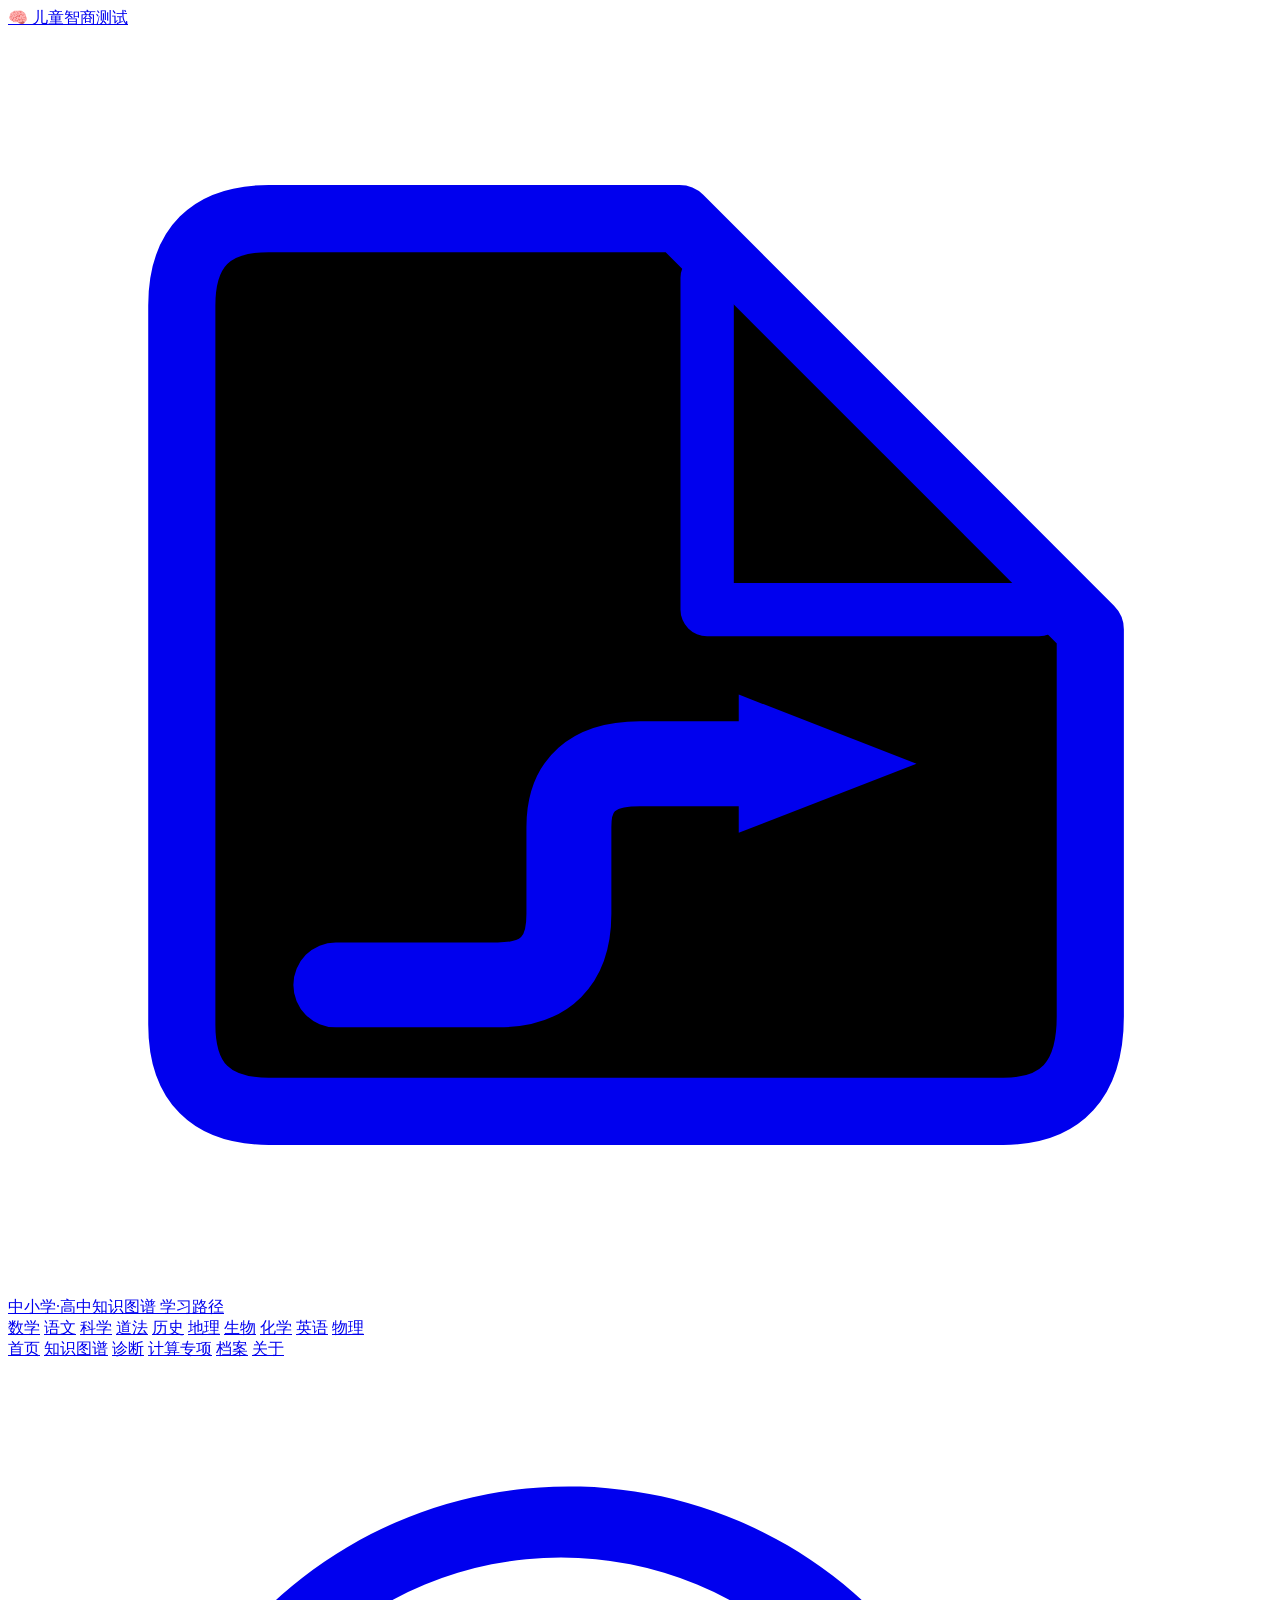
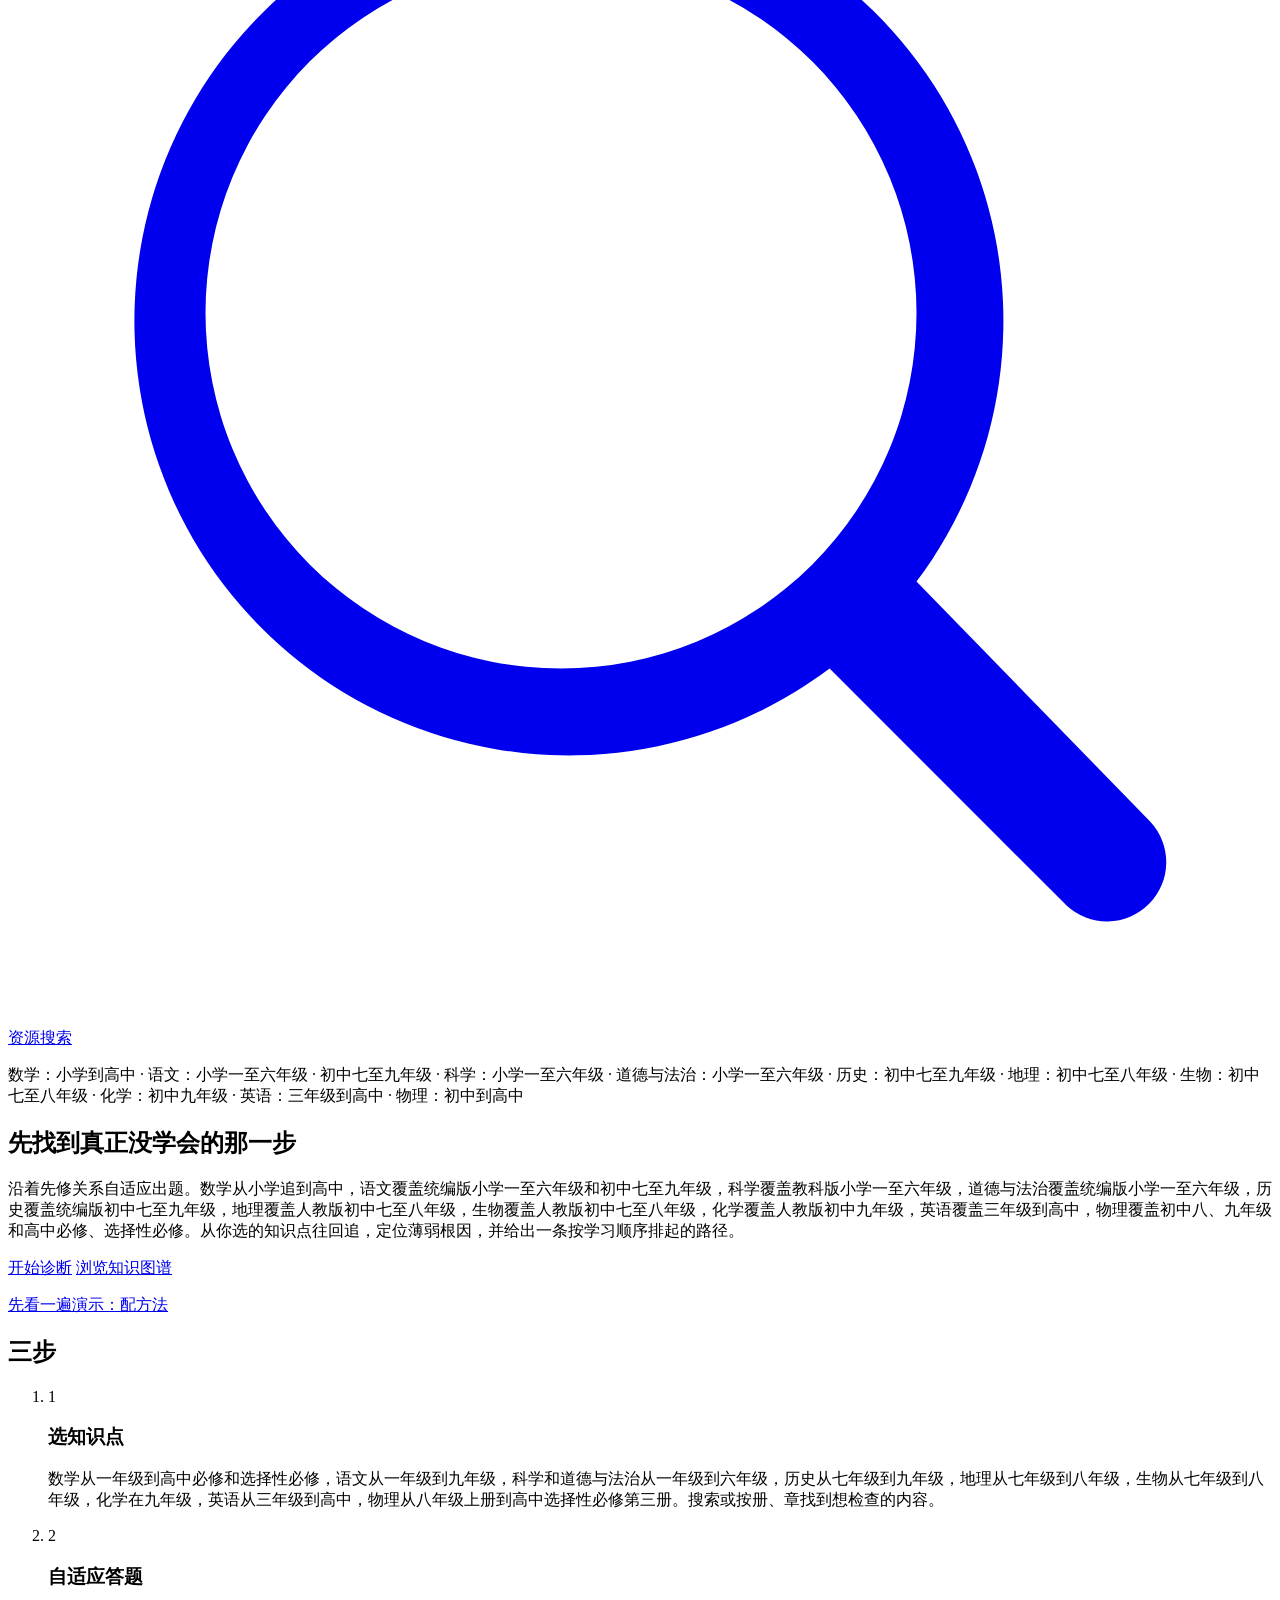
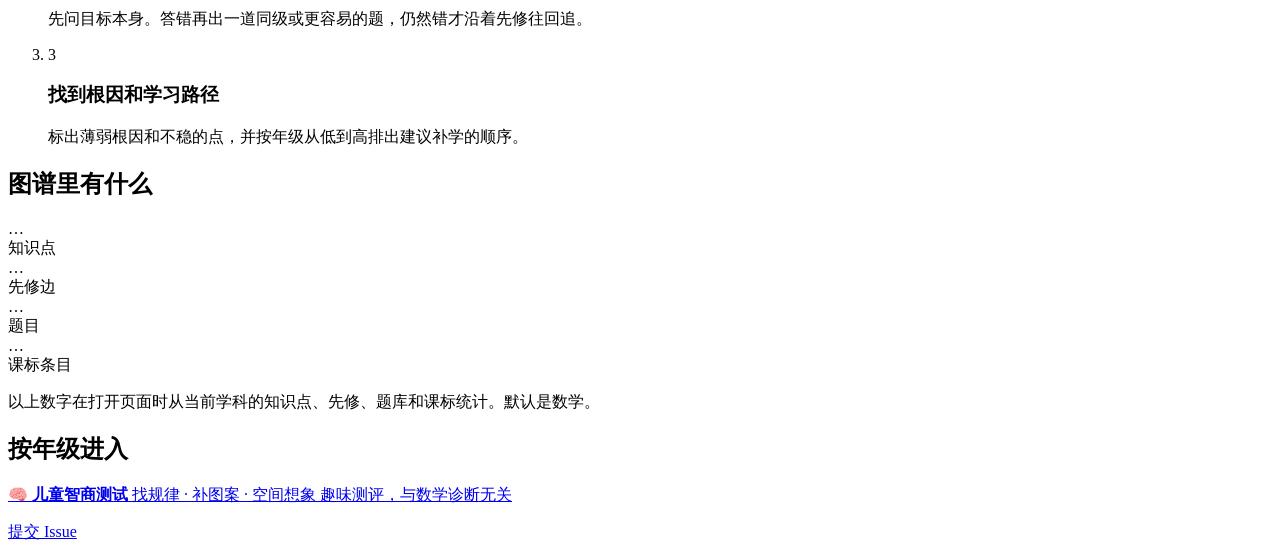
==== index.html @ 49f408d7 "数学计算专项" ====
<!DOCTYPE html>
<html lang="zh-CN">
<head>
<meta charset="utf-8">
<meta name="viewport" content="width=device-width, initial-scale=1">
<title>中小学·高中知识图谱</title>
<meta name="description" content="数学（小学到高中）、语文（小学一至六年级、初中七至九年级）、科学（小学一至六年级）、道德与法治（小学一至六年级）、历史（初中七至九年级）、地理（初中七至八年级）、生物（初中七至八年级）、化学（初中九年级）、英语（三年级到高中）和物理（初中、高中）的知识图谱。沿先修关系自适应出题，从选中的知识点往回找到薄弱根因。">
<link rel="icon" href="data:image/svg+xml,%3Csvg%20xmlns%3D%22http%3A%2F%2Fwww.w3.org%2F2000%2Fsvg%22%20viewBox%3D%220%200%2032%2032%22%3E%3Cpath%20fill%3D%22%23dff3ef%22%20stroke%3D%22%230f6e62%22%20stroke-width%3D%221.7%22%20stroke-linejoin%3D%22round%22%20d%3D%22M6.6%204.8H17L27.4%2015.2V25Q27.4%2027.4%2025.2%2027.4H6.6Q4.4%2027.4%204.4%2025.2V7Q4.4%204.8%206.6%204.8Z%22%2F%3E%3Cpath%20fill%3D%22%23ffffff%22%20d%3D%22M17.7%206.3%2026.1%2014.7H17.7Z%22%2F%3E%3Cpath%20fill%3D%22none%22%20stroke%3D%22%230f6e62%22%20stroke-width%3D%221.35%22%20stroke-linecap%3D%22round%22%20stroke-linejoin%3D%22round%22%20d%3D%22M17.7%206.3V14.7H26.1%22%2F%3E%3Cpath%20fill%3D%22none%22%20stroke%3D%22%230f6e62%22%20stroke-width%3D%222.15%22%20stroke-linecap%3D%22round%22%20stroke-linejoin%3D%22round%22%20d%3D%22M8.3%2024.2H12.4Q14.2%2024.2%2014.2%2022.4V20.2Q14.2%2018.6%2016%2018.6H18.8%22%2F%3E%3Cpath%20fill%3D%22%230f6e62%22%20d%3D%22M18.5%2016.85%2023%2018.6%2018.5%2020.35Z%22%2F%3E%3C%2Fsvg%3E">
<script>
(function () {
  var id = location.hash.replace(/^#/, '');
  try { id = decodeURIComponent(id); } catch (e) { return; }
  if (/^cnm_[A-Za-z0-9]+$/.test(id)) {
    document.documentElement.style.visibility = 'hidden';
    location.replace('explore/#' + encodeURIComponent(id));
  } else if (/^cne_[A-Za-z0-9]+$/.test(id)) {
    document.documentElement.style.visibility = 'hidden';
    location.replace('explore/?subject=english#' + encodeURIComponent(id));
  } else if (/^cnp_[A-Za-z0-9]+$/.test(id)) {
    document.documentElement.style.visibility = 'hidden';
    location.replace('explore/?subject=physics#' + encodeURIComponent(id));
  } else if (/^cns_[A-Za-z0-9]+$/.test(id)) {
    document.documentElement.style.visibility = 'hidden';
    location.replace('explore/?subject=science#' + encodeURIComponent(id));
  } else if (/^cnc_[A-Za-z0-9]+$/.test(id)) {
    document.documentElement.style.visibility = 'hidden';
    location.replace('explore/?subject=chinese#' + encodeURIComponent(id));
  } else if (/^cnd_[A-Za-z0-9]+$/.test(id)) {
    document.documentElement.style.visibility = 'hidden';
    location.replace('explore/?subject=morality#' + encodeURIComponent(id));
  } else if (/^cnh_[A-Za-z0-9]+$/.test(id)) {
    document.documentElement.style.visibility = 'hidden';
    location.replace('explore/?subject=history#' + encodeURIComponent(id));
  } else if (/^cng_[A-Za-z0-9]+$/.test(id)) {
    document.documentElement.style.visibility = 'hidden';
    location.replace('explore/?subject=geography#' + encodeURIComponent(id));
  } else if (/^cnb_[A-Za-z0-9]+$/.test(id)) {
    document.documentElement.style.visibility = 'hidden';
    location.replace('explore/?subject=biology#' + encodeURIComponent(id));
  } else if (/^cnk_[A-Za-z0-9]+$/.test(id)) {
    document.documentElement.style.visibility = 'hidden';
    location.replace('explore/?subject=chemistry#' + encodeURIComponent(id));
  }
})();
</script>
<link rel="stylesheet" href="assets/site.css">
<link rel="manifest" href="manifest.webmanifest">
<link rel="apple-touch-icon" href="assets/icons/apple-touch-icon.png">
<meta name="theme-color" content="#0f6e62">
<meta name="mobile-web-app-capable" content="yes">
<meta name="apple-mobile-web-app-capable" content="yes">
<meta name="apple-mobile-web-app-title" content="知识图谱">
<link rel="stylesheet" href="assets/pwa.css">
</head>
<body class="page-home">
<a class="top-banner" href="https://test.pansgo.com/?from=math-top" target="_blank" rel="noopener">🧠 儿童智商测试</a>
<header class="site-header">
  <a class="brand" href="./">
    <svg class="logo" viewBox="0 0 32 32" aria-hidden="true"><path fill="var(--logo-sheet)" stroke="currentColor" stroke-width="1.7" stroke-linejoin="round" d="M6.6 4.8H17L27.4 15.2V25Q27.4 27.4 25.2 27.4H6.6Q4.4 27.4 4.4 25.2V7Q4.4 4.8 6.6 4.8Z"/><path fill="var(--logo-fold)" d="M17.7 6.3 26.1 14.7H17.7Z"/><path fill="none" stroke="currentColor" stroke-width="1.35" stroke-linecap="round" stroke-linejoin="round" d="M17.7 6.3V14.7H26.1"/><path fill="none" stroke="currentColor" stroke-width="2.15" stroke-linecap="round" stroke-linejoin="round" d="M8.3 24.2H12.4Q14.2 24.2 14.2 22.4V20.2Q14.2 18.6 16 18.6H18.8"/><path fill="currentColor" d="M18.5 16.85 23 18.6 18.5 20.35Z"/></svg>
    <span class="brand-copy">
      <span class="brand-name">中小学·高中知识图谱</span>
      <span class="brand-kicker">学习路径</span>
    </span>
  </a>
  <nav class="site-nav" aria-label="主导航">
    <div class="subject-switch" role="group" aria-label="学科">
      <a class="nav-link subject-link on" data-subject="math" href="./">数学</a>
      <a class="nav-link subject-link" data-subject="chinese" href="./?subject=chinese">语文</a>
      <a class="nav-link subject-link" data-subject="science" href="./?subject=science">科学</a>
      <a class="nav-link subject-link" data-subject="morality" href="./?subject=morality">道法</a>
      <a class="nav-link subject-link" data-subject="history" href="./?subject=history">历史</a>
      <a class="nav-link subject-link" data-subject="geography" href="./?subject=geography">地理</a>
      <a class="nav-link subject-link" data-subject="biology" href="./?subject=biology">生物</a>
      <a class="nav-link subject-link" data-subject="chemistry" href="./?subject=chemistry">化学</a>
      <a class="nav-link subject-link" data-subject="english" href="./?subject=english">英语</a>
      <a class="nav-link subject-link" data-subject="physics" href="./?subject=physics">物理</a>
    </div>
    <div class="page-links">
      <a class="nav-link active" href="./" aria-current="page">首页</a>
      <a class="nav-link" href="explore/">知识图谱</a>
      <a class="nav-link" href="diagnose/">诊断</a>
      <a class="nav-link" href="practice/">计算专项</a>
      <a class="nav-link" href="children/">档案</a>
      <a class="nav-link" href="https://github.com/xiaoyang111222/cn-math-taxonomy" target="_blank" rel="noopener noreferrer">关于</a>
      <a class="nav-link resource-search-btn" href="https://pansgo.com" target="_blank" rel="noopener noreferrer" title="网盘资源搜索">
        <svg class="resource-search-ico" viewBox="0 0 16 16" aria-hidden="true"><path fill="currentColor" d="M11.5 10.4a5.5 5.5 0 1 0-1.1 1.1l3 3a.75.75 0 0 0 1.06-1.06zM7 11.5A4.5 4.5 0 1 1 7 2.5a4.5 4.5 0 0 1 0 9z"/></svg>资源搜索
      </a>
    </div>
  </nav>
</header>
<main class="home">
  <section class="hero">
    <p class="eyebrow">数学：小学到高中 · 语文：小学一至六年级 · 初中七至九年级 · 科学：小学一至六年级 · 道德与法治：小学一至六年级 · 历史：初中七至九年级 · 地理：初中七至八年级 · 生物：初中七至八年级 · 化学：初中九年级 · 英语：三年级到高中 · 物理：初中到高中</p>
    <h1>先找到真正没学会的那一步</h1>
    <p class="lede">沿着先修关系自适应出题。数学从小学追到高中，语文覆盖统编版小学一至六年级和初中七至九年级，科学覆盖教科版小学一至六年级，道德与法治覆盖统编版小学一至六年级，历史覆盖统编版初中七至九年级，地理覆盖人教版初中七至八年级，生物覆盖人教版初中七至八年级，化学覆盖人教版初中九年级，英语覆盖三年级到高中，物理覆盖初中八、九年级和高中必修、选择性必修。从你选的知识点往回追，定位薄弱根因，并给出一条按学习顺序排起的路径。</p>
    <div class="hero-actions">
      <a class="btn btn-primary btn-lg" href="diagnose/">开始诊断</a>
      <a class="btn btn-lg" href="explore/">浏览知识图谱</a>
    </div>
    <p class="quiet-link"><a href="diagnose/?target=cnm_221&amp;demo=1">先看一遍演示：配方法</a></p>
  </section>

  <h2 class="section-title">三步</h2>
  <ol class="steps">
    <li>
      <span class="step-no">1</span>
      <h3>选知识点</h3>
      <p>数学从一年级到高中必修和选择性必修，语文从一年级到九年级，科学和道德与法治从一年级到六年级，历史从七年级到九年级，地理从七年级到八年级，生物从七年级到八年级，化学在九年级，英语从三年级到高中，物理从八年级上册到高中选择性必修第三册。搜索或按册、章找到想检查的内容。</p>
    </li>
    <li>
      <span class="step-no">2</span>
      <h3>自适应答题</h3>
      <p>先问目标本身。答错再出一道同级或更容易的题，仍然错才沿着先修往回追。</p>
    </li>
    <li>
      <span class="step-no">3</span>
      <h3>找到根因和学习路径</h3>
      <p>标出薄弱根因和不稳的点，并按年级从低到高排出建议补学的顺序。</p>
    </li>
  </ol>

  <h2 class="section-title">图谱里有什么</h2>
  <div class="stat-grid" id="stats">
    <div class="stat-card"><div class="stat-num" id="n-topics">…</div><div class="stat-label">知识点</div></div>
    <div class="stat-card"><div class="stat-num" id="n-edges">…</div><div class="stat-label">先修边</div></div>
    <div class="stat-card"><div class="stat-num" id="n-questions">…</div><div class="stat-label">题目</div></div>
    <div class="stat-card"><div class="stat-num" id="n-standards">…</div><div class="stat-label">课标条目</div></div>
  </div>
  <p class="stat-note">以上数字在打开页面时从当前学科的知识点、先修、题库和课标统计。默认是数学。</p>
  <div id="load-error" class="load-error" hidden></div>

  <section class="blind-home" id="blind-home" hidden>
    <h2 class="section-title">本机盲区</h2>
    <p class="muted" id="blind-home-lead">根据本机诊断记录汇总的薄弱 / 不稳知识点。只存在这台浏览器，可一键再测。</p>
    <ul class="blind-home-list" id="blind-home-list"></ul>
    <p class="blind-home-actions" id="blind-home-actions"></p>
  </section>

  <h2 class="section-title">按年级进入</h2>
  <div class="grade-grid" id="grades" aria-busy="true"></div>
  <a class="iq-card" href="https://test.pansgo.com/?from=math-home" target="_blank" rel="noopener">
    <strong>🧠 儿童智商测试</strong>
    <span class="iq-sub">找规律 · 补图案 · 空间想象</span>
    <span class="iq-note">趣味测评，与数学诊断无关</span>
  </a>
</main>
<footer class="site-footer">
  <p><a href="https://github.com/xiaoyang111222/cn-math-taxonomy/issues/new/choose">提交 Issue</a></p>
</footer>
<script src="assets/children.js"></script>
<script src="assets/blindspots.js"></script>
<script src="assets/home.js"></script>
<script src="assets/stats-config.js"></script>
<script src="assets/stats.js"></script>
<script src="assets/pwa.js"></script>
</body>
</html>
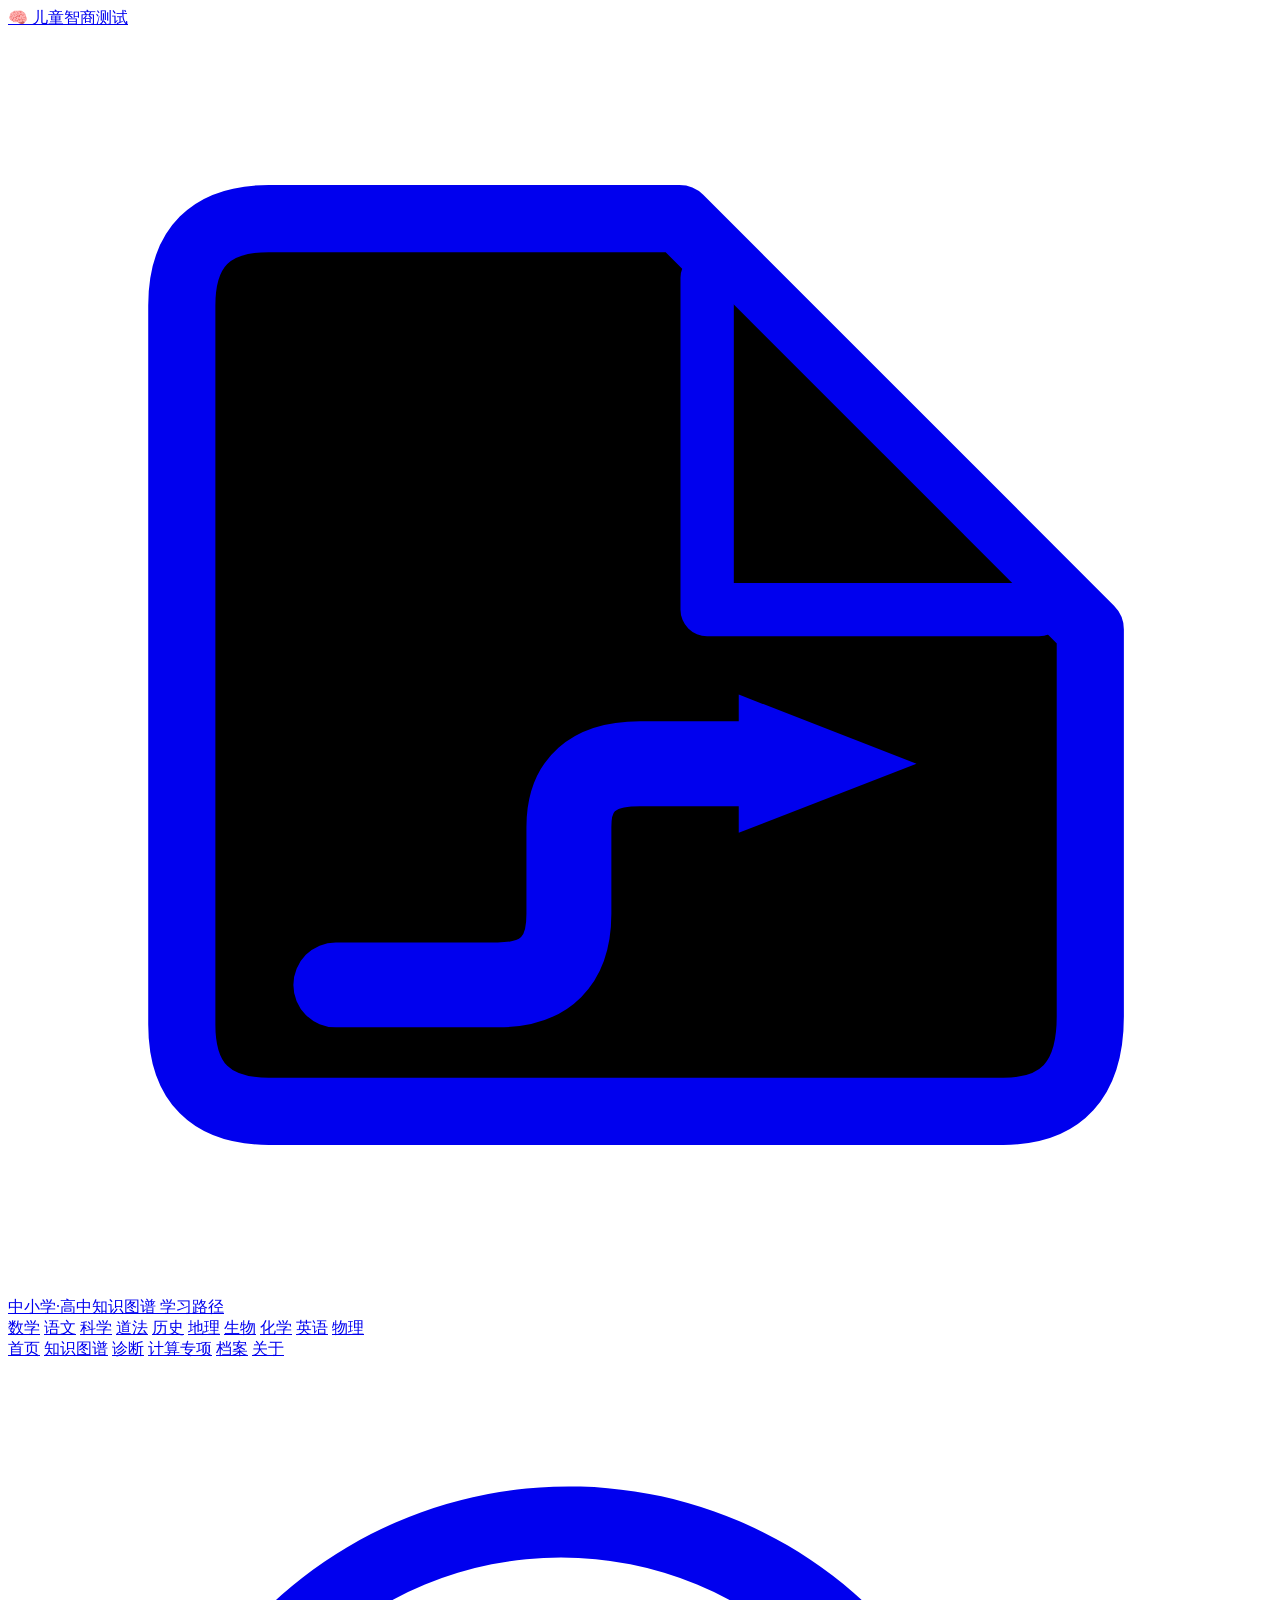
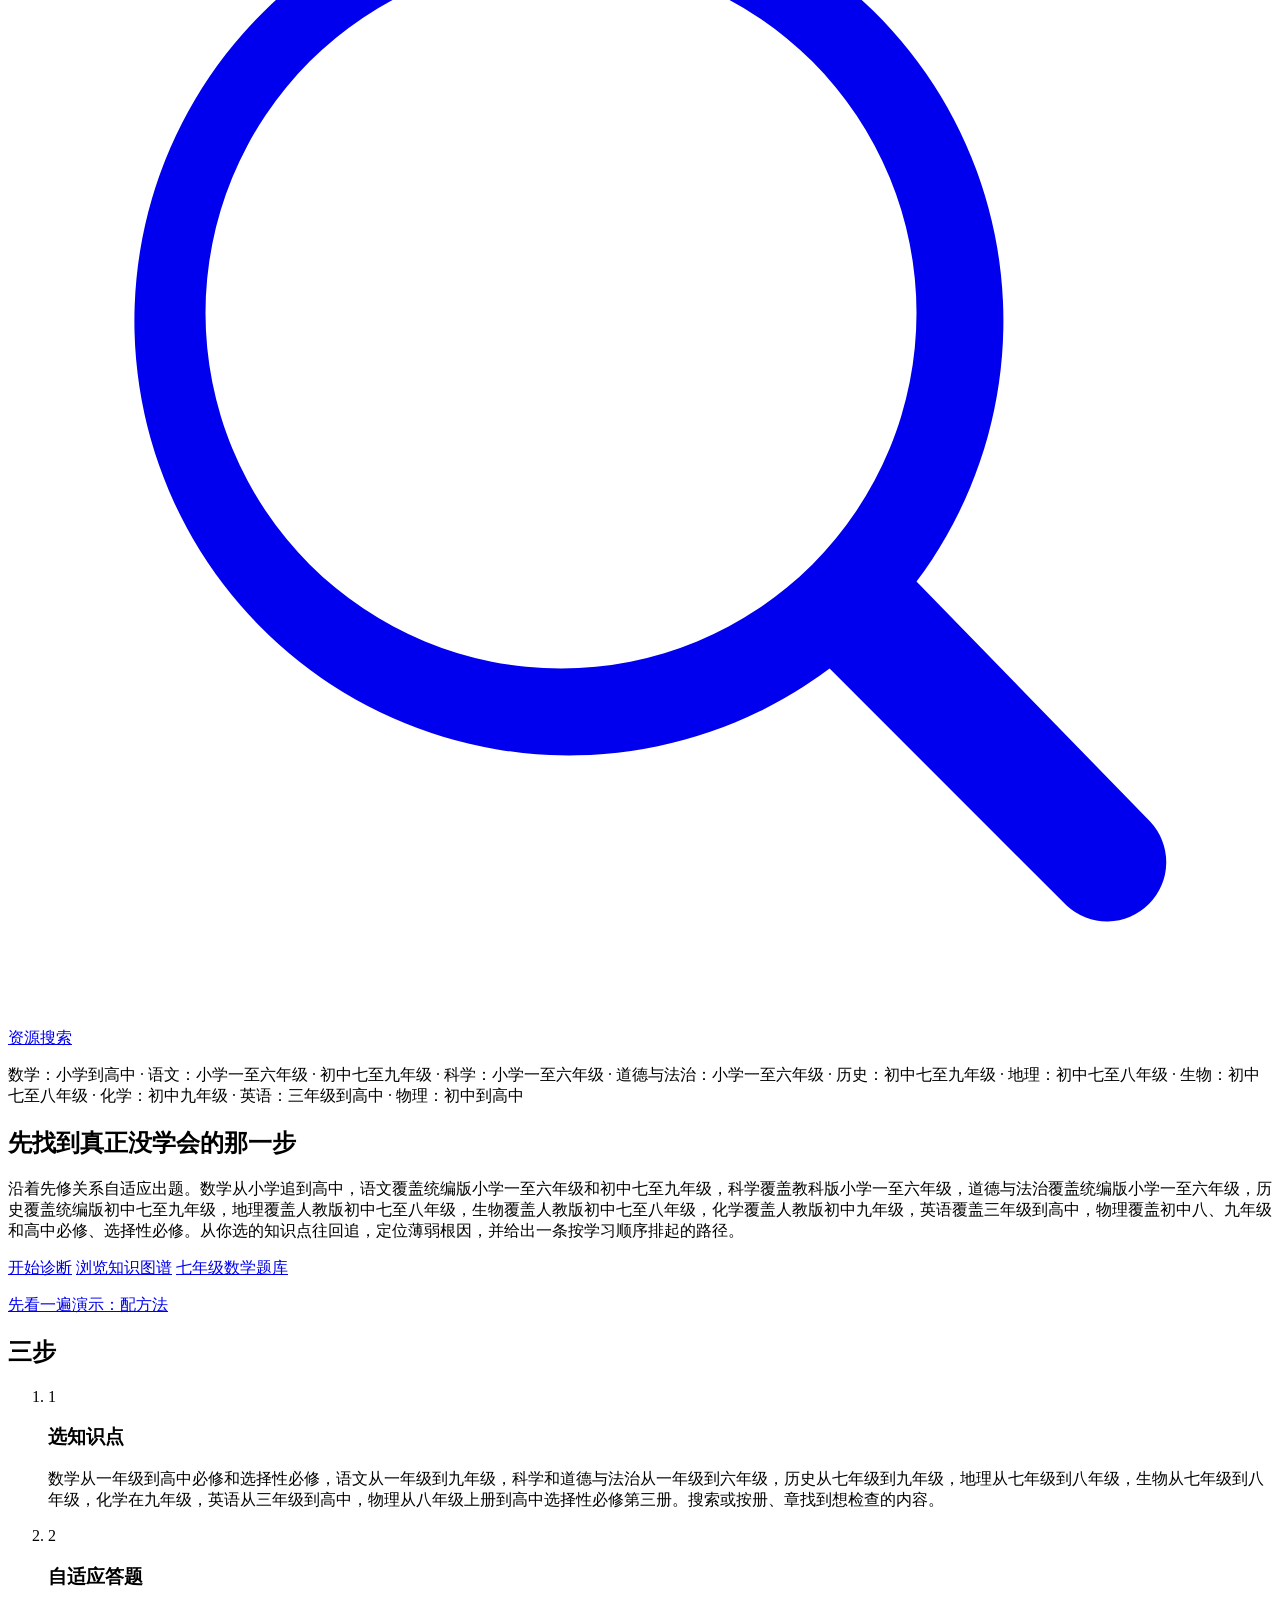
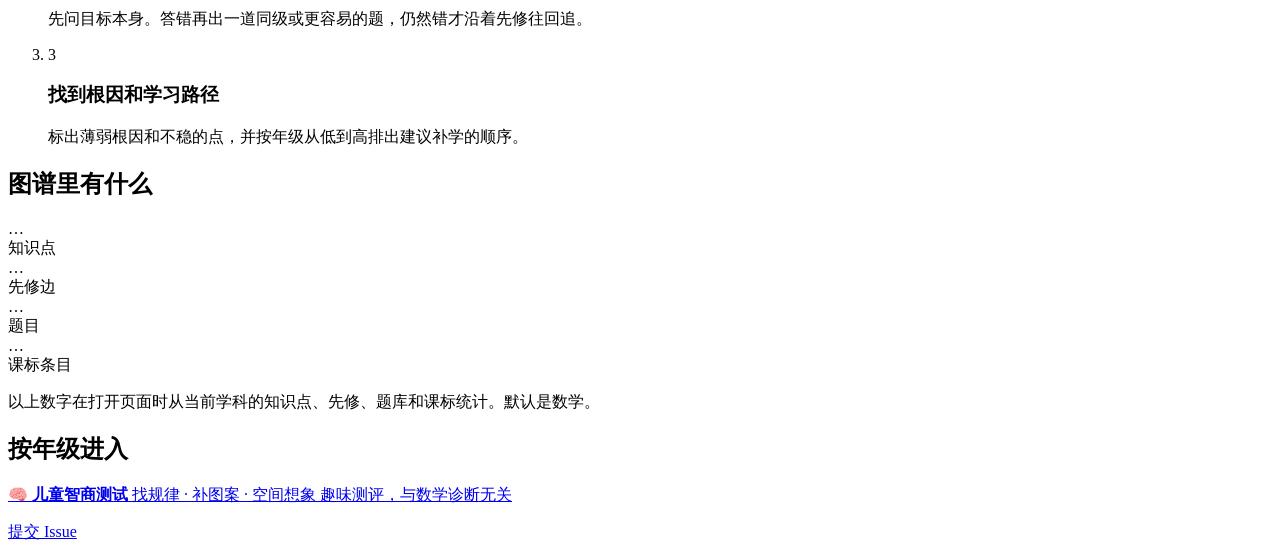
==== commit 866609b9: "优化" ====
--- a/index.html
+++ b/index.html
@@ -96,6 +96,7 @@
     <div class="hero-actions">
       <a class="btn btn-primary btn-lg" href="diagnose/">开始诊断</a>
       <a class="btn btn-lg" href="explore/">浏览知识图谱</a>
+      <a class="btn btn-lg" href="practice/grade7.html">七年级数学题库</a>
     </div>
     <p class="quiet-link"><a href="diagnose/?target=cnm_221&amp;demo=1">先看一遍演示：配方法</a></p>
   </section>
